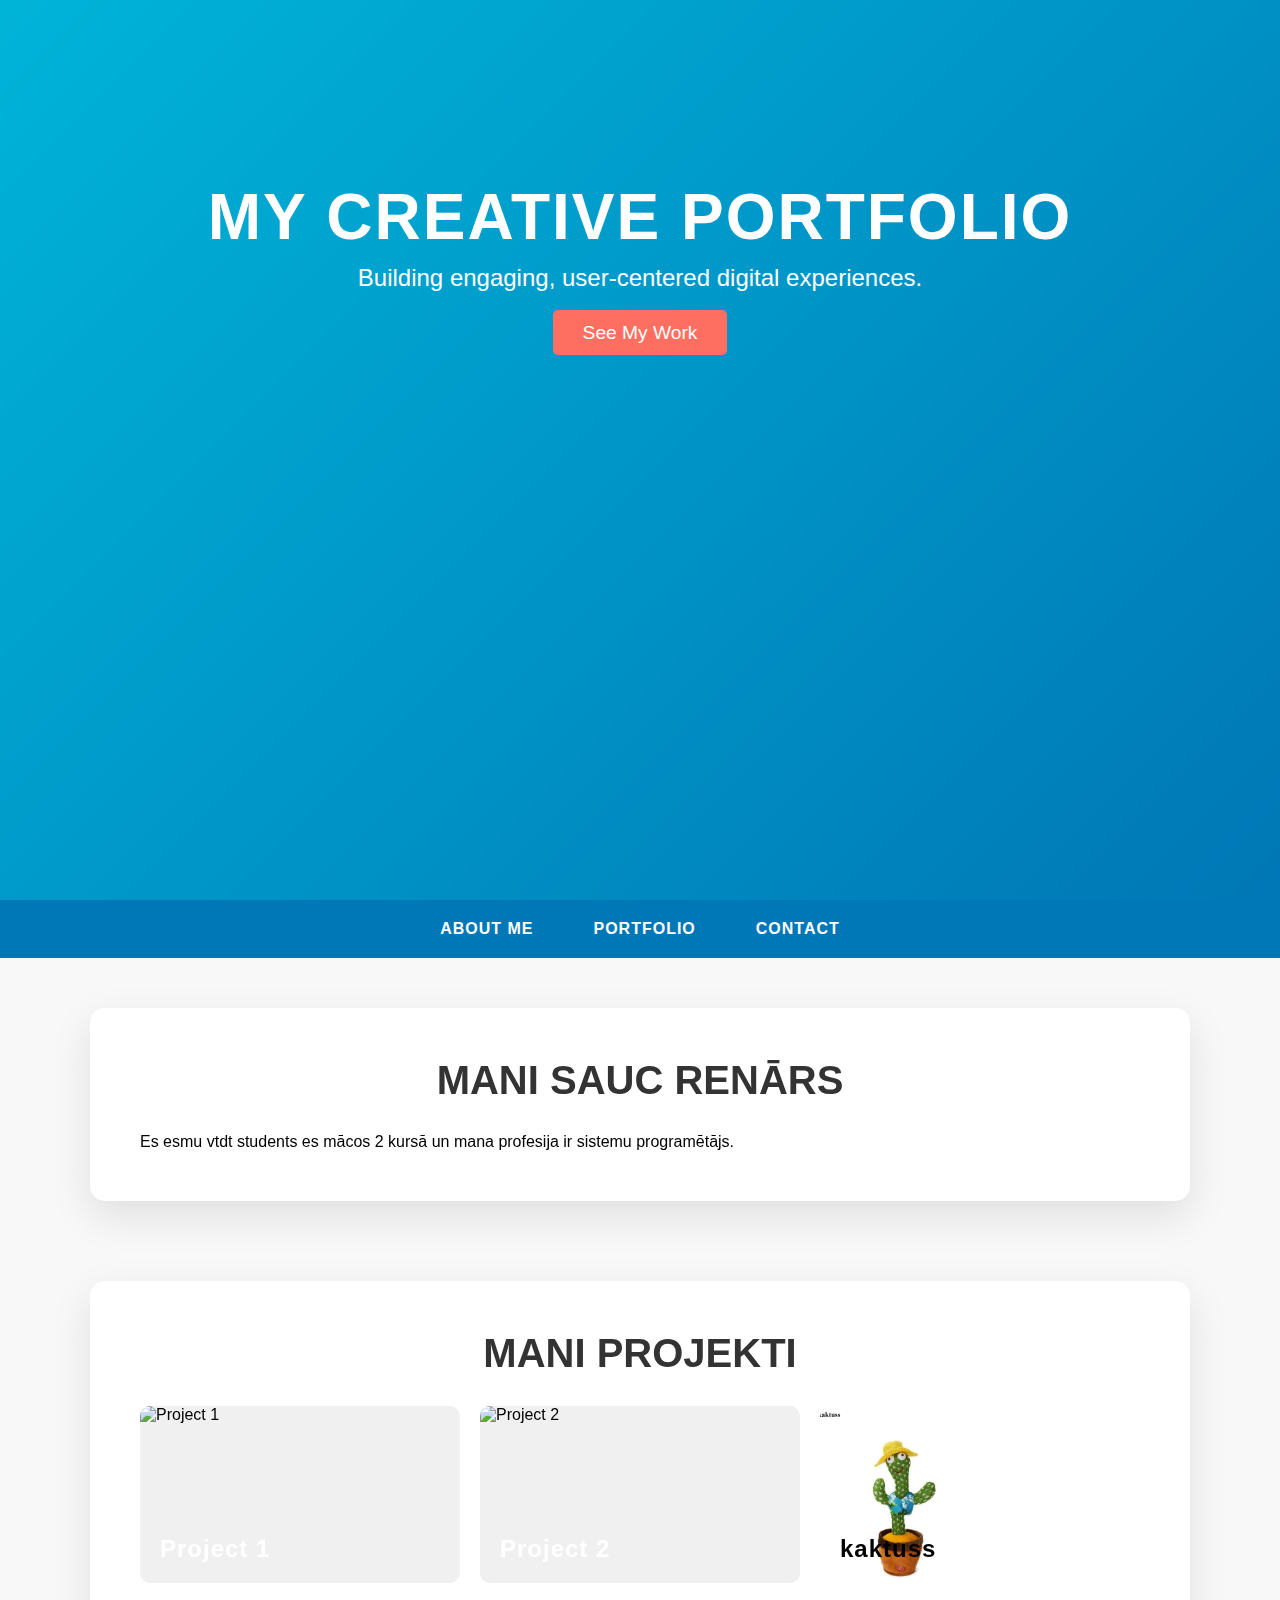
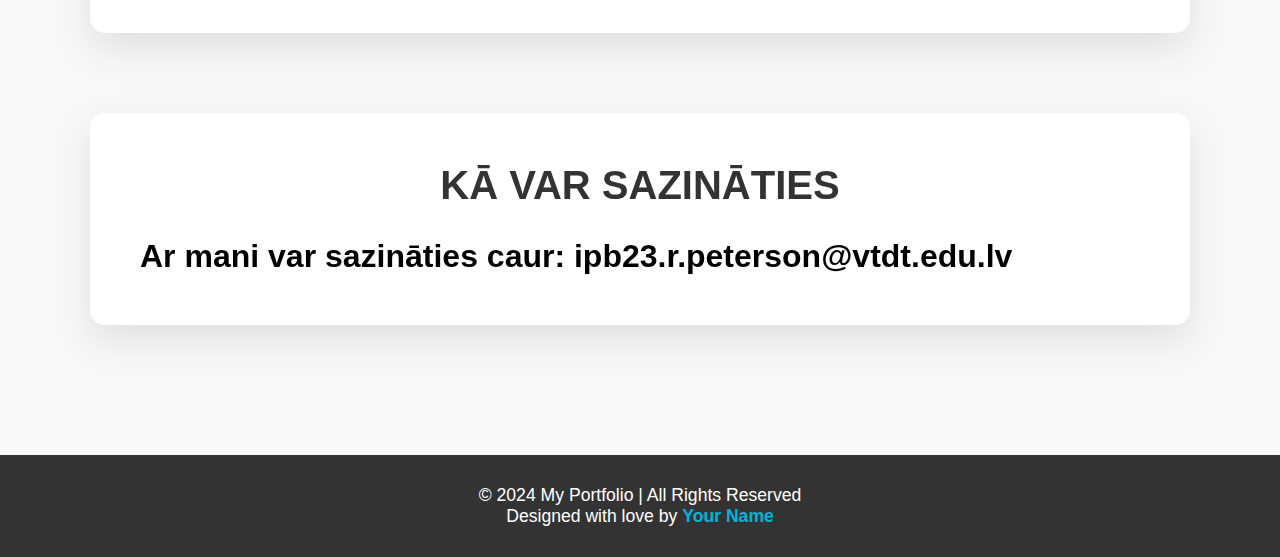
==== index.html @ bf673907 "portfolio sakums" ====
<!DOCTYPE html>
<html lang="en">
<head>
    <meta charset="UTF-8">
    <meta name="viewport" content="width=device-width, initial-scale=1.0">
    <meta name="description" content="A modern, dynamic personal portfolio showcasing creative work and web development skills.">
    <title>Creative Portfolio</title>
    <link rel="stylesheet" href="style.css">
    
</head>
<body>

    <!-- Header Section -->
    <header>
        <h1>My Creative Portfolio</h1>
        <p>Building engaging, user-centered digital experiences.</p>
        <a href="#portfolio" class="btn">See My Work</a>
    </header>

    <!-- Navigation Bar -->
    <nav>
        <a href="#intro">About Me</a>
        <a href="#portfolio">Portfolio</a>
        <a href="#contact">Contact</a>
    </nav>

    <!-- Main Content -->
    <div class="container">
        <!-- Introduction Section -->
        <section id="intro" class="intro">
            <h2> Mani sauc Renārs</h2>
            <p>Es esmu vtdt students es mācos 2 kursā un mana profesija ir sistemu programētājs.</p>
        </section>

        <!-- Portfolio Section -->
        <section id="portfolio" class="portfolio">
            <h2>Mani projekti</h2>
            <div class="portfolio-items">
                <div class="portfolio-item">
                    <img src="https://via.placeholder.com/600x400" alt="Project 1">
                    <div class="overlay"></div>
                    <h3>Project 1</h3>
                </div>
                <div class="portfolio-item">
                    <img src="https://via.placeholder.com/600x400" alt="Project 2">
                    <div class="overlay"></div>
                    <h3>Project 2</h3>
                </div>
                <div class="portfolio-item">
                    <img src="kakatusscreen.png" alt="Project 3">
                    <div class="overlay"></div>
                    <h3><a href="kakatus.html"> kaktuss</a></h3>
                </div>
                
            </div>
        </section>

        <!-- Contact Section -->
        <section id="contact" class="contact">
            <h2>kā var sazināties</h2>
            <h1>Ar mani var sazināties caur: ipb23.r.peterson@vtdt.edu.lv</h1>
        </section>
    </div>

    <!-- Footer -->
    <footer>
        <p>&copy; 2024 My Portfolio | All Rights Reserved</p>
        <p>Designed with love by <a href="#">Your Name</a></p>
    </footer>

</body>
</html>
---- style.css ----
* {
    margin: 0;
    padding: 0;
    box-sizing: border-box;
}

body {
    font-family: 'Arial', sans-serif;
    background-color: #f8f8f8;
    overflow-x: hidden;
}

/* Smooth Scrolling */
html {
    scroll-behavior: smooth;
}

/* Header Section */
header {
    background: linear-gradient(135deg, #00b4d8, #0077b6);
    color: white;
    position: relative;
    height: 100vh;
    text-align: center;
    padding-top: 20vh;
    overflow: hidden;
}

header h1 {
    font-size: 4em;
    font-weight: bold;
    text-transform: uppercase;
    letter-spacing: 2px;
    margin-bottom: 10px;
}

header p {
    font-size: 1.5em;
    margin-bottom: 30px;
}

header .btn {
    background-color: #ff6f61;
    color: white;
    padding: 12px 30px;
    font-size: 1.2em;
    text-decoration: none;
    border-radius: 5px;
    transition: 0.3s;
}

header .btn:hover {
    background-color: #d24d43;
}

/* Navigation Bar */
nav {
    display: flex;
    justify-content: center;
    background-color: #0077b6;
    position: sticky;
    top: 0;
    padding: 10px 0;
}

nav a {
    color: white;
    text-transform: uppercase;
    padding: 10px 30px;
    text-decoration: none;
    font-weight: bold;
    letter-spacing: 1px;
    transition: 0.3s;
}

nav a:hover {
    color: #ff6f61;
    border-bottom: 3px solid #ff6f61;
}

/* Main Content Area */
.container {
    max-width: 1200px;
    margin: 0 auto;
    padding: 50px;
}

.intro, .portfolio, .contact {
    margin-bottom: 80px;
    padding: 50px;
    border-radius: 15px;
    box-shadow: 0 15px 40px rgba(0, 0, 0, 0.1);
    background-color: #fff;
    position: relative;
}

.intro h2, .portfolio h2, .contact h2 {
    font-size: 2.5em;
    text-align: center;
    margin-bottom: 30px;
    color: #333;
    text-transform: uppercase;
}

/* Portfolio Section */
.portfolio-items {
    display: grid;
    grid-template-columns: repeat(3, 1fr);
    gap: 20px;
}

.portfolio-item {
    position: relative;
    overflow: hidden;
    background-color: #f0f0f0;
    border-radius: 10px;
    transition: all 0.4s ease;
}

.portfolio-item img {
    width: 100%;
    height: 100%;
    object-fit: cover;
}

.portfolio-item:hover {
    transform: scale(1.05);
    box-shadow: 0 20px 40px rgba(0, 0, 0, 0.1);
}

.portfolio-item .overlay {
    position: absolute;
    top: 0;
    left: 0;
    width: 100%;
    height: 100%;
    background: rgba(0, 0, 0, 0.5);
    opacity: 0;
    transition: opacity 0.4s ease;
}

.portfolio-item:hover .overlay {
    opacity: 1;
}

.portfolio-item h3 {
    position: absolute;
    bottom: 20px;
    left: 20px;
    color: white;
    font-size: 1.5em;
    font-weight: bold;
    letter-spacing: 1px;
}

/* Contact Section */
.contact-form input, .contact-form textarea {
    width: 100%;
    padding: 15px;
    margin: 10px 0;
    border: 2px solid #ccc;
    border-radius: 10px;
    font-size: 1.1em;
    color: #555;
}

.contact-form button {
    background-color: #00b4d8;
    color: white;
    padding: 15px 30px;
    font-size: 1.2em;
    border: none;
    border-radius: 10px;
    cursor: pointer;
    transition: 0.3s;
}

.contact-form button:hover {
    background-color: #0077b6;
}

/* Footer */
footer {
    background-color: #333;
    color: white;
    text-align: center;
    padding: 30px 0;
}

footer p {
    font-size: 1.1em;
}

footer a {
    color: #00b4d8;
    text-decoration: none;
    font-weight: bold;
}

footer a:hover {
    color: #ff6f61;
}

/* Media Queries */
@media (max-width: 768px) {
    .portfolio-items {
        grid-template-columns: repeat(2, 1fr);
    }
}

@media (max-width: 480px) {
    .portfolio-items {
        grid-template-columns: 1fr;
    }
}
a{
text-decoration: none;
color: black;
}
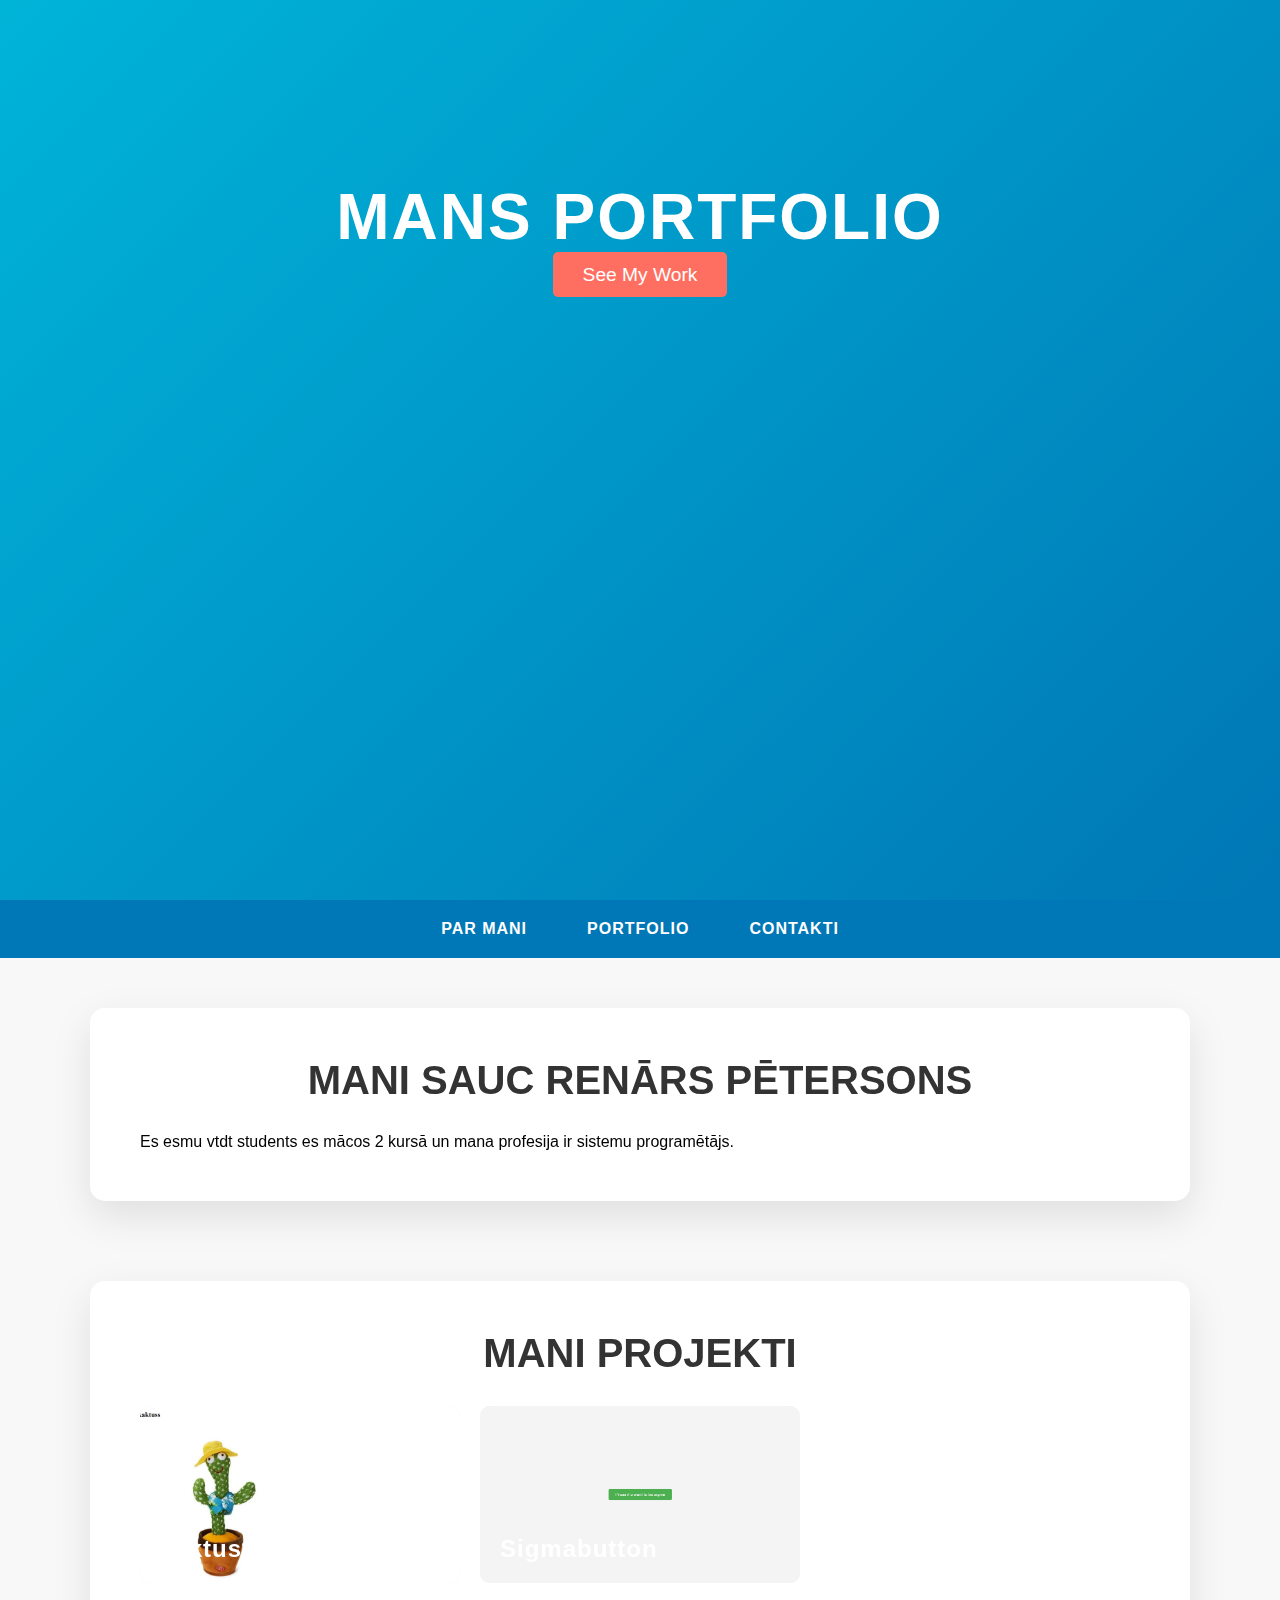
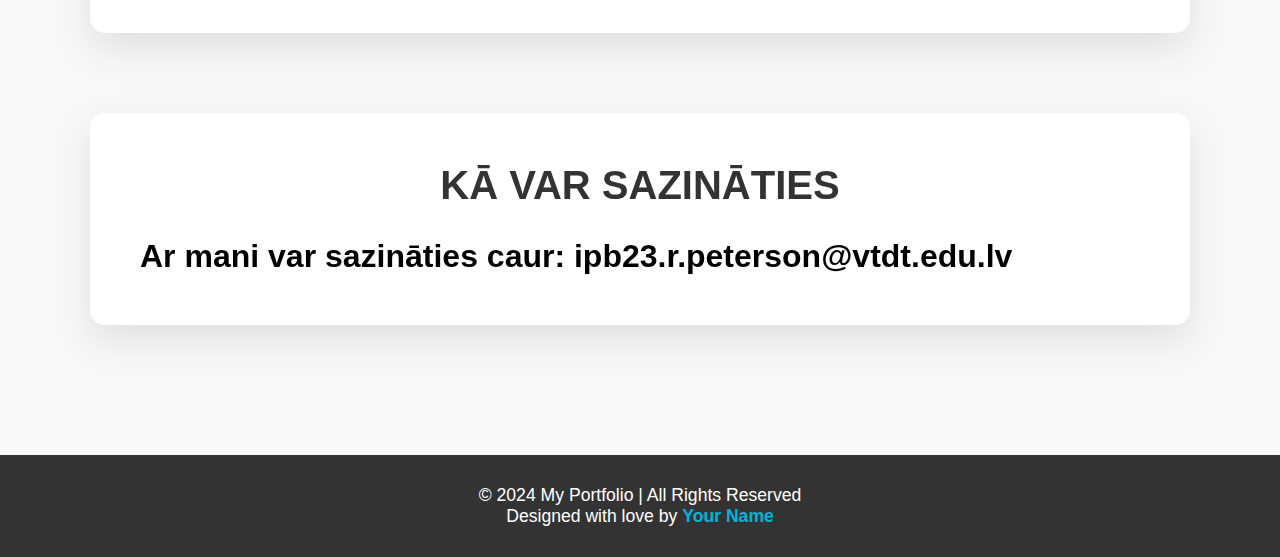
==== commit 65e43c95: "done" ====
--- a/index.html
+++ b/index.html
@@ -12,23 +12,23 @@
 
     <!-- Header Section -->
     <header>
-        <h1>My Creative Portfolio</h1>
-        <p>Building engaging, user-centered digital experiences.</p>
+        <h1>Mans portfolio</h1>
+        
         <a href="#portfolio" class="btn">See My Work</a>
     </header>
 
     <!-- Navigation Bar -->
     <nav>
-        <a href="#intro">About Me</a>
+        <a href="#intro">par mani</a>
         <a href="#portfolio">Portfolio</a>
-        <a href="#contact">Contact</a>
+        <a href="#contact">Contakti</a>
     </nav>
 
     <!-- Main Content -->
     <div class="container">
         <!-- Introduction Section -->
         <section id="intro" class="intro">
-            <h2> Mani sauc Renārs</h2>
+            <h2> Mani sauc Renārs Pētersons</h2>
             <p>Es esmu vtdt students es mācos 2 kursā un mana profesija ir sistemu programētājs.</p>
         </section>
 
@@ -36,20 +36,20 @@
         <section id="portfolio" class="portfolio">
             <h2>Mani projekti</h2>
             <div class="portfolio-items">
+                
                 <div class="portfolio-item">
-                    <img src="https://via.placeholder.com/600x400" alt="Project 1">
+                    <a href="kakatus.html"> 
+                    <img src="kakatusscreen.png" alt="Project 1">
                     <div class="overlay"></div>
-                    <h3>Project 1</h3>
+                    <h3 class="proj1">kaktuss</h3>
+                </a>
                 </div>
                 <div class="portfolio-item">
-                    <img src="https://via.placeholder.com/600x400" alt="Project 2">
+                    <a href="sigma.html">
+                    <img src="sigambutton.png" alt="Project 2">
                     <div class="overlay"></div>
-                    <h3>Project 2</h3>
-                </div>
-                <div class="portfolio-item">
-                    <img src="kakatusscreen.png" alt="Project 3">
-                    <div class="overlay"></div>
-                    <h3><a href="kakatus.html"> kaktuss</a></h3>
+                    <h3 class="proj2">Sigmabutton</h3>
+                </a>
                 </div>
                 
             </div>
--- a/style.css
+++ b/style.css
@@ -213,7 +213,6 @@
         grid-template-columns: 1fr;
     }
 }
-a{
-text-decoration: none;
-color: black;
+.proj1{
+
 }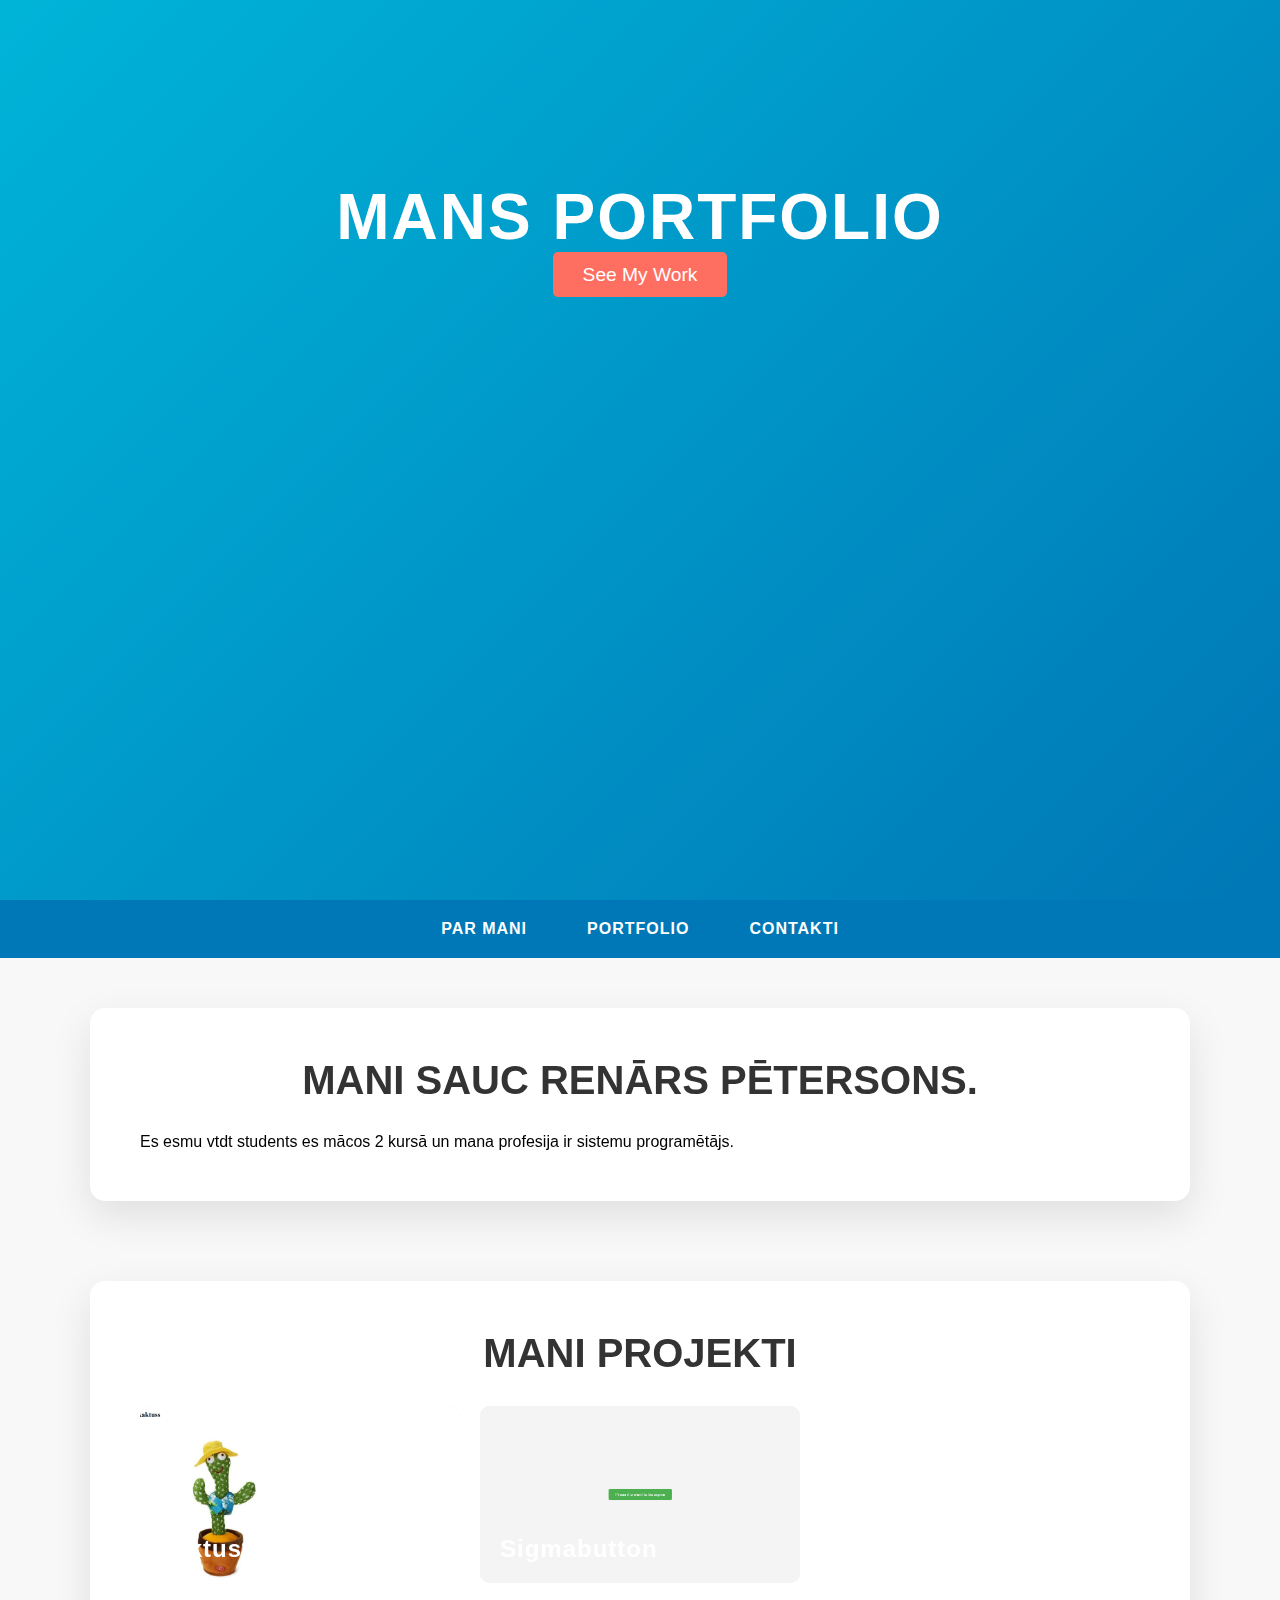
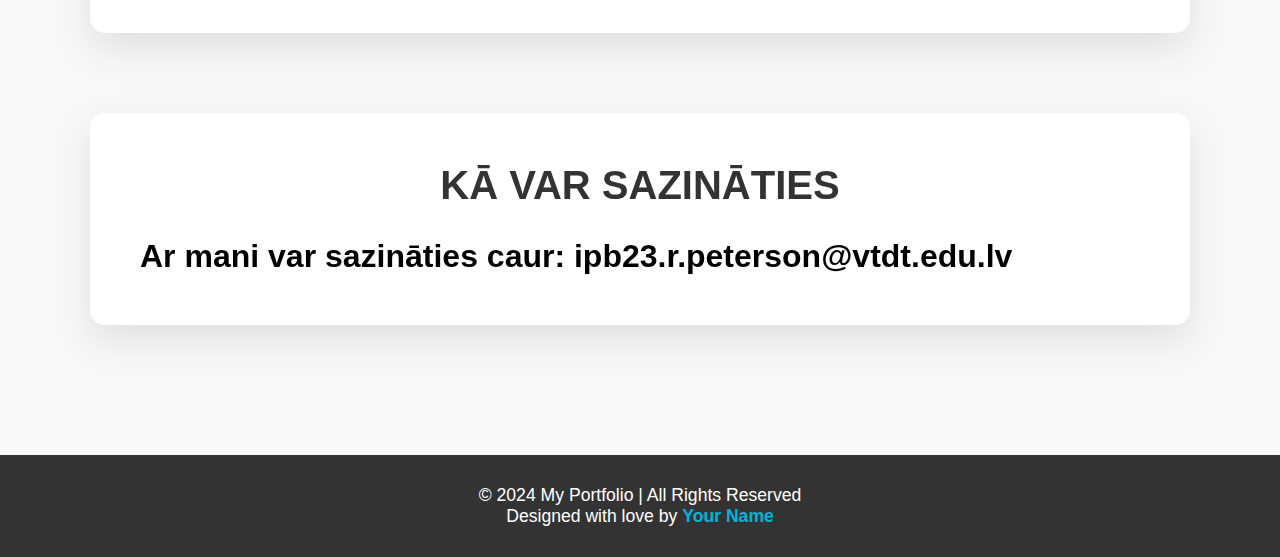
==== commit 78701f82: "yes" ====
--- a/index.html
+++ b/index.html
@@ -28,7 +28,7 @@
     <div class="container">
         <!-- Introduction Section -->
         <section id="intro" class="intro">
-            <h2> Mani sauc Renārs Pētersons</h2>
+            <h2> Mani sauc Renārs Pētersons.</h2>
             <p>Es esmu vtdt students es mācos 2 kursā un mana profesija ir sistemu programētājs.</p>
         </section>
 
